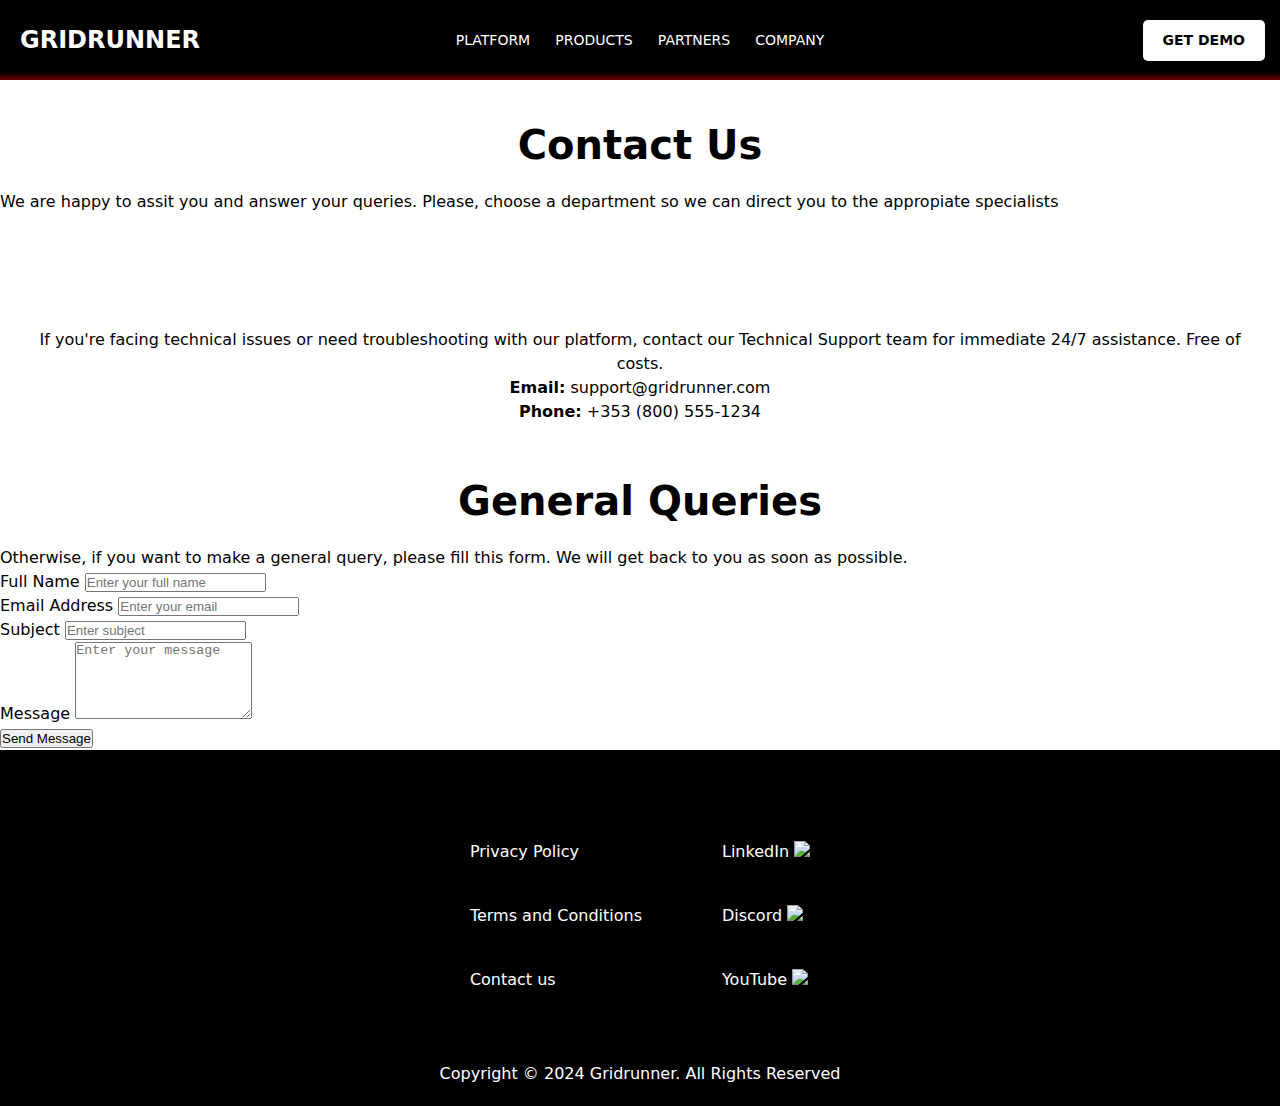
==== contact-us.html @ b80092d5 "Create contact-us.html" ====
<!DOCTYPE html>
<html lang="en">
<head>
    <meta charset="UTF-8">
    <meta name="viewport" content="width=device-width, initial-scale=1.0">
    <title>Contact Us - CyberSafe Solutions</title>
    <link rel="stylesheet" href="styles.css">
</head>
<body>
    <header id="initial-header" class="initial-header">
        <div class="container">
            <a href="index.html" class="logo">GRIDRUNNER</a>
            <nav>
                <a href="platform.html" class="nav-link">PLATFORM</a>
                <a href="products.html" class="nav-link">PRODUCTS</a>
                <a href="partners.html" class="nav-link">PARTNERS</a>
                <a href="company.html" class="nav-link">COMPANY</a>
            </nav>
        <a class="btn btn-secondary" href="demo.html">GET DEMO</a>
        </div>
    </header>
    <section class="contact-us">
        <div class="contact-title"> 
        <h1>Contact Us</h1>
        <p>We are happy to assit you and answer your queries. Please, choose a department so we can direct you to the appropiate specialists</p>
    </div>
        <!-- Tab Navigation -->
        <div class="tabs">
            <div class="tab" data-tab="support">Technical Support</div>
            <div class="tab" data-tab="incident">Incident Response</div>
            <div class="tab" data-tab="partnerships">Partnerships</div>
        </div>
       

        <!-- Tab Content -->
        <div id="support" class="tab-content active">
            <div class="contact-info">
                <p>If you're facing technical issues or need troubleshooting with our platform, contact our Technical Support team for immediate 24/7 assistance. Free of costs. </p>
                <p><strong>Email:</strong> <a href="mailto:support@gridrunner.com">support@gridrunner.com</a></p>
                <p><strong>Phone:</strong> <a href="tel:+3538005551234">+353 (800) 555-1234</a></p>
            </div>
        </div>

        <div id="incident" class="tab-content">
            <div class="contact-info">
                <p>For immediate assistance with security breaches or incidents, do not hesitate to contact our specialists in order to quickly contain and resolve cybersecurity threats. Initial assesment is free, and the actual response is discounted at a rate of 50% for first-time clients. </p>
                <p><strong>Email:</strong> <a href="mailto:incidents@gridrunner.com">incidents@gridrunner.com</a></p>
                <p><strong>Phone:</strong> <a href="tel:+3538005557654">+353 (800) 555-7654</a></p>
            </div>
        </div>

        <div id="partnerships" class="tab-content">
            <div class="contact-info">
                <p>Interested in partnering with us? Our Partnerships team will be happy to discuss opportunities and explore synergies.</p>
                <p><strong>Email:</strong> <a href="mailto:partnerships@gridrunner.com">partnerships@gridrunner.com</a></p>
                <p><strong>Phone:</strong> <a href="tel:+3538005559876">+353 (800) 555-9876</a></p>
            </div>
        </div>

        <!-- Contact Form Section -->
        <div class="contact-form">
            <h1>General Queries</h1>
            <p> Otherwise, if you want to make a general query, please fill this form. We will get back to you as soon as possible.</p>

            <div class="form-row">
                <div class="form-group">
                    <label for="name">Full Name</label>
                    <input type="text" id="name" name="name" placeholder="Enter your full name" required>
                </div>
                <div class="form-group">
                    <label for="email">Email Address</label>
                    <input type="email" id="email" name="email" placeholder="Enter your email" required>
                </div>
            </div>

            <div class="form-group">
                <label for="subject">Subject</label>
                <input type="text" id="subject" name="subject" placeholder="Enter subject" required>
            </div>
            <div class="form-group">
                <label for="message">Message</label>
                <textarea id="message" name="message" rows="5" placeholder="Enter your message" required></textarea>
            </div>
            <button type="submit">Send Message</button>
        </div>
    </section>

    <footer>
        <div class="footerContainer">
            <div class="footerItem">
                <a href="terms-and-privacy.html#privacy-policy">Privacy Policy</a>
                <a href="terms-and-privacy.html#terms-conditions">Terms and Conditions</a>
                <a href="contact-us.html">Contact us</a>
            </div>
            <div class="footerItem">
                <a href="#">LinkedIn <img src="images/linkedin.svg" width="10px"/></a> 
                <a href="#">Discord <img src="images/discord.svg" width="10px"/></a>
                <a href="#">YouTube <img src="images/youtube.svg" width="10px"/></a>
        </div></div>
        <div class="copyright">
            Copyright © 2024 Gridrunner. All Rights Reserved
        </div> 
    </footer>
    <script src="script.js"></script>
</body>
</html>
---- styles.css ----
/* Reset and base styles */


.btn {
    padding: 10px 20px;
    border: none;
    border-radius: 5px;
    cursor: pointer;
    font-size: 14px;
    font-weight: bold;
}

.btn-primary {
    background-color: #f00;
    color: #fff;
}

.btn-secondary {
    background-color: #fff;
    color: #000;
    position: absolute;
    right: 15px;
    text-decoration: none;
}

/*NOAHS SECTION */
:root { 
    /* Text colours*/
    --description: #E2E8F0;

    /*Background colors */
    --black-bg: #1A1A1A;
    --gray-bg: #262626;
    --white-bg: #F1F1F1;
    --blue-bg: #141539;
    --lightblue-bg: #2B2C4C;
    --dark-red-bg: #660000;

    /* Gradient */
    --blue-gradient-bg: linear-gradient(to right, #4772C9, #ffff);
    --red-gradient-bg: linear-gradient(to right, #000000, #833434);
    --gradient-txt: transparent;

    /* Product colors*/
    --core-section: #a0db8e;
    --scale-section: #F09E2B;
    --distributed-section: #7891FF;
    --ultimate-section: #FF6262;
    }

    /* General configs */
    html {
        scroll-behavior: smooth;
    }
    * {
        margin: 0;
        padding: 0;
        box-sizing: border-box;
    }

    body {
        font-family: system-ui, -apple-system, sans-serif;
        line-height: 1.5;
        margin: 0;
        padding: 0;
    }

    h1 {
        font-size: 2.5rem;
        text-align: center;
        margin: 0px;
        padding: 15px;
    }

    a {
        color: black; /* Default color */
        text-decoration: none; /* Optional: removes underline */
      }

    .container {
  justify-content: center;
  display: flex;
  flex-direction: column;
  margin: 0 auto;
    }

    /* Section related */
    section {
        padding-top: 100px;
    }
    #Products {
        background-color: black;
    }

    #Products h1, #Products h3 {
        color:white;
    }

    #Partners {
        background-color: var(--white-bg);
    }

    #Partners h1 {
        background: var(--red-gradient-bg);
        color: var(--gradient-txt);
        background-clip: text;
    }

   /* Header styles */
.initial-header, .main-header {
    position: fixed;
    top: 0;
    left: 0;
    right: 0;
    z-index: 1000;
    background-color: rgba(0, 0, 0, 0.8);
    backdrop-filter: blur(10px);
    transition: transform 0.3s ease-in-out;
    background: linear-gradient(to bottom, #000 90%, rgba(102,0,0,1));
}

.initial-header .container, .main-header .container {
    display: flex;
    /*align-items: center; */
    height: 80px;
    position: relative;
}

/* Ensure both headers use the same centering technique */
.initial-header nav, .main-header nav {
    position: absolute;
    left: 50%;
    transform: translateX(-50%);
}

.initial-header nav a, .main-header nav a {
    color: #fff;
    text-decoration: 1px solid underline transparent;
    padding: 10px;
    font-size: 14px;
}

nav a:hover {
    text-decoration: 1px solid underline red;
    transition: 300ms all;
}

.btn-secondary:hover {
    background-color: #8e0000;
    color: white;
    transition: 300ms all;
}

.initial-header .logo:hover {
    color:#CCCCCC;
    transition: 300ms all;
}

/* Logo alignment */
.logo {
    color: #fff;
    font-size: 24px;
    font-weight: bold;
    text-decoration: none;
    text-align: left;
    margin-left: 20px; /* Optional: spacing from the left edge */
}

    /* Product section: Tabs */
        .tabs {
            display: flex;
            gap: 1rem;
            margin-bottom: 2rem;
            justify-content: center;
        }

        .tab {
            padding: 0.75rem 1.5rem;
            background: none;
            border: none;
            color: white;
            cursor: pointer;
            font-size: 1rem;
            border-bottom: 2px solid transparent;
            transition: all 0.3s ease;
        }

        .tab.active {
        color: var(--tab-color);
        border-bottom-color: var(--tab-color);
        }

        .tab[data-tab="core"].active {
        --tab-color: var(--core-section);
        }

        .tab[data-tab="scale"].active {
        --tab-color: var(--scale-section);
        }

        .tab[data-tab="distributed"].active {
        --tab-color: var(--distributed-section);
        }

        .tab[data-tab="ultimate"].active {
        --tab-color: var(--ultimate-section);
        }

        /* Products section: Tab content */

        .tab-content {
            background: white;
            padding: 2rem;
            display: none;
            text-align: center;
        }

        .tab-content.active {
            display: inline-block;
        }

        .description {
            color: #4E5157;
            padding: 1rem;
        }

        #includesFeature {
            color: #8e0000;
        }

        #includesFeatures {
            color: #8e0000;
            background-clip: text;
        } 

        .features {
            display: inline-block;
            list-style: none;
        }

        .features li {
            padding: 20px;
            text-align: center;
            color: black;
        }

        .features li::before {
            content: "✓";
            margin-right: 10px;
            color:  #274E13;
        }

        @media (max-width: 650px) {
        .features {
        grid-template-columns: 1fr; 
            }

        .logo {
            font-size: 13px;
        }
        }

        /* Did you know? */
        .statWarning {
            background-color: #8e0000;
            display: flex;
            flex-direction: column;
            color: white;
            border-radius: 8px;
            box-shadow: 0 4px 6px rgba(0, 0, 0, 0.2);
            margin: 20px;
            padding: 20px;
        }

        .statWarning strong {
            color: white;
        }

        /* Pricing */
        .pricing-options {
            display: flex;
            flex-direction: row;
            flex-wrap: wrap;
            justify-content: center;
        }
        .pricing-option {
            display: inline-flex;
            flex-direction: column;
            text-align: center;
            max-width: 250px;
            margin: 10px;
            padding: 10px;
        }
        .pricing-option h3 {
            font-size: 18px;
            color: white;
            margin-bottom: 0;
        }

        .pricing-option h4 {
            color: #8e0000;
            font-size: 30px;
            margin: 0;
        }

        .pricing-option p {
            font-size: 12px;
            color: #4E5157;
            margin-bottom: 15px;
        }

        .disclaimer {
            font-size: 10px;
            color: #4E5157;
            text-align: center;
            margin-top: 20px;
        }

        .blue-btn {
            border-radius: 15px;
            background-color: transparent;
            display: block;
            width: 100%;
            padding: 8px;
            border: 1px solid gray;
            color: white;
            text-align: center;
            cursor: pointer;
            transition: all 300ms;
        }
        .blue-btn:hover {
            background: var(--blue-gradient-bg);
            color: black;
            border: 1px solid var(--card-bg);


        }

        /* Partner tabs */
        .company-buttons {
            display: flex;
            justify-content: center;
            gap: 1rem;
        }

        .company-button {
            padding: 0.5rem 2rem;
            border: none;
            font-size: 0.9rem;
            cursor: pointer;
            transition: background-color 0.3s, transform 0.3s, font-weight 0.3s;
        }

        .company-button.white {
            background-color: transparent;
            color: black;
            border: 1px solid #ddd;
        }

        .company-button.red {
            background-color: #000;
            border: 1px solid #000;
            color: white;
            transform: scale(1.05); /* Slightly enlarges the active button */
        }

        .company-button:hover {
            background-color: white;
            color: black;
        }

        /* Partner Tab content*/
        .partner-card {
            background-color: #000;
            color: white;
            padding: 2rem;
            margin-bottom: 2rem;
            display: none;
        }

        .partner-card.active {
            display: flex;
            flex-direction: column;
        }

        @media (max-width: 768px) {
            .partner-card.active {
                border-radius: 0px; 
                margin: 0px 0px;
                display: inline-flex;
                flex-direction: column;
            }
        }

        .partner-content {
            display: flex;
            flex-direction: column;
            padding: 20px;
        }

        .partners-container {
            display: flex;
            flex-direction: row;
            flex-wrap: wrap;
            justify-content: center;
        }

        .partners-item {
            margin: 15px;
            padding: 30px;
            border-radius: 10px;
            background-color: var(--dark-red-bg);
        }

        .partner-card h3 {
            margin: 0px;
        }

        .partner-card p {
            font-size: 0.9rem;
            margin-bottom: 1rem;
        }

        /* Statistics */
        .stats {
            display: flex;
            justify-content: space-around;
            margin-bottom: 3rem;
            display: flex;
        }

        .stat-item h3 {
            font-size: 1.5rem;
            margin-bottom: 0.5rem;
        }
        
        /* Apply to Network */
        .cta-section {
            text-align: center;
            margin-bottom: 3rem;
            padding: 30px;
            height: 85vh;  
            display: flex;
            justify-content: space-around;  /* Horizontally centers the content */
            align-items: center;  
        }

        .cta-section div {
            flex-direction: column;

        }

        .cta-section h2 {
            margin-bottom: 0.5rem;
        }

        .cta-section p {
            margin-bottom: 1.5rem;
            color: #666;
        }
        
        .apply-button {
            background-color: transparent;
            border: 1px solid gray;
            padding: 0.75rem 2rem;
            border-radius: 4px;
            cursor: pointer;
            font-size: 0.9rem;
            transition: all 300ms;
        }

        .apply-button a {
            text-decoration: none;
        }

        .apply-button:hover {
            background-color: #8e0000;
            color: white;
            border: 1px solid #8e0000;
        }

        /* Demo page */
        .demo-container {
            font-family: Arial, sans-serif;
            display: flex;
            height: 90vh;
            margin-top: 80px;
        }

        .left-panel {
            flex: 1;
            background-color: #660000;
            padding: 40px;
            color: white;
            display: flex;
            flex-direction: column;
            justify-content: center;
            align-items: flex-start;
        }

        .left-panel h1 {
            font-size: 36px;
            margin-bottom: 20px;
            color: white;
        }

        .left-panel p {
            font-size: 18px;
            line-height: 1.6;
            color: white;
        }

        .right-panel {
            flex: 1;
            background-color: #F3F6F4;
            padding: 40px;
            display: flex;
            flex-direction: column;
            justify-content: center;
            align-items: center;
            overflow-y: auto;
        }

        .right-panel h2 {
            font-size: 30px;
            margin-bottom: 20px;
            color: black;
        }

        .form-container {
            width: 100%;
            max-width: 500px;
            background-color: white;
            padding: 20px;
            border-radius: 8px;
            box-shadow: 0 4px 8px rgba(0, 0, 0, 0.1);
        }

        .form-container input, .form-container textarea {
            width: 100%;
            padding: 15px;
            margin-bottom: 15px;
            border: 1px solid #ccc;
            border-radius: 5px;
            font-size: 16px;
            color: #333;
        }

        .form-container button {
            width: 100%;
            padding: 15px;
            border: 1px solid #660000;
            color: #660000;
            background-color: transparent;
            border-radius: 5px;
            font-size: 18px;
            transition: background-color 0.3s ease;
        }

        .form-container button:hover {
            background-color: #660000;
            color: white;
            cursor: pointer;
        }

        @media (max-width: 768px) {
            .demo-container {
                display: flex;
                flex-direction: column;
            }

            .left-panel, .right-panel {
                flex: none;
                width: 100%;
            }

            .form-container {
                padding: 15px;
            }
        }

/* Footer */
footer {
background-color: #000;
padding: 20px;
}

.footerContainer {
    display: flex;
    margin-top: 50px;
    width: 100%;
    justify-content: center;
    color: white;
    
}

.footerContainer a {
    text-decoration: 1px solid underline transparent;
    margin: 10px;
    color: white;
    padding: 10px;
    border-radius: 10px;
    transition: 300ms text-decoration;
}

.footerContainer a:hover {
    text-decoration: 1px solid underline red;
    background-clip: text;
    transition: 200ms all;
}

.footerItem {
    display: inline-flex;
    flex-direction: column;
    margin: 0 20px;
}

.copyright {
    margin-top: 50px;
    color: white;
    text-align: center;
}

       /* Sidebar Styling */
       .sidebar {
        position: fixed;
        overflow: auto;
        top: 80px;
        left: 0;
        max-width: 200px;
        height: 100%;
        background-color: darkred;
        color: white;
        padding: 10px 0 80px 0;
        z-index: 10;
        font-size: 1.1em;
        text-align: center;
    }

    .sidebar h2 {
        font-size: 1em;
        margin-bottom: 20px;
        color: #ecf0f1;
    }

    .sidebar a {
        display: block;
        padding: 12px;
        color: #ecf0f1;
        text-decoration: none;
        transition: background-color 0.3s ease;
        border: 1px solid transparent;
        padding: 10px;
        transition: 300ms all;
    }

    .sidebar a:hover {
        background:white;
        color:darkred;
        transition: 300ms all;
    }

    /* Main Content Area */
    main {
        margin-left: 190px;
        padding: 10px 40px;
        background-color: white;
    }

    .main h2 {
        font-size: 2em;
        color: #2c3e50;
        margin-top: 20px;
    }

    .main p {
        font-size: 1.1em;
        margin-bottom: 20px;
        color: #555;
    }

    main ul {
        margin-bottom: 20px;list-style: none;
    }

    main li {
        margin-bottom: 10px;
    }

    main h3 {
        padding-top: 80px;
        font-size: 1.5em;
        color: #8e0000;
    }
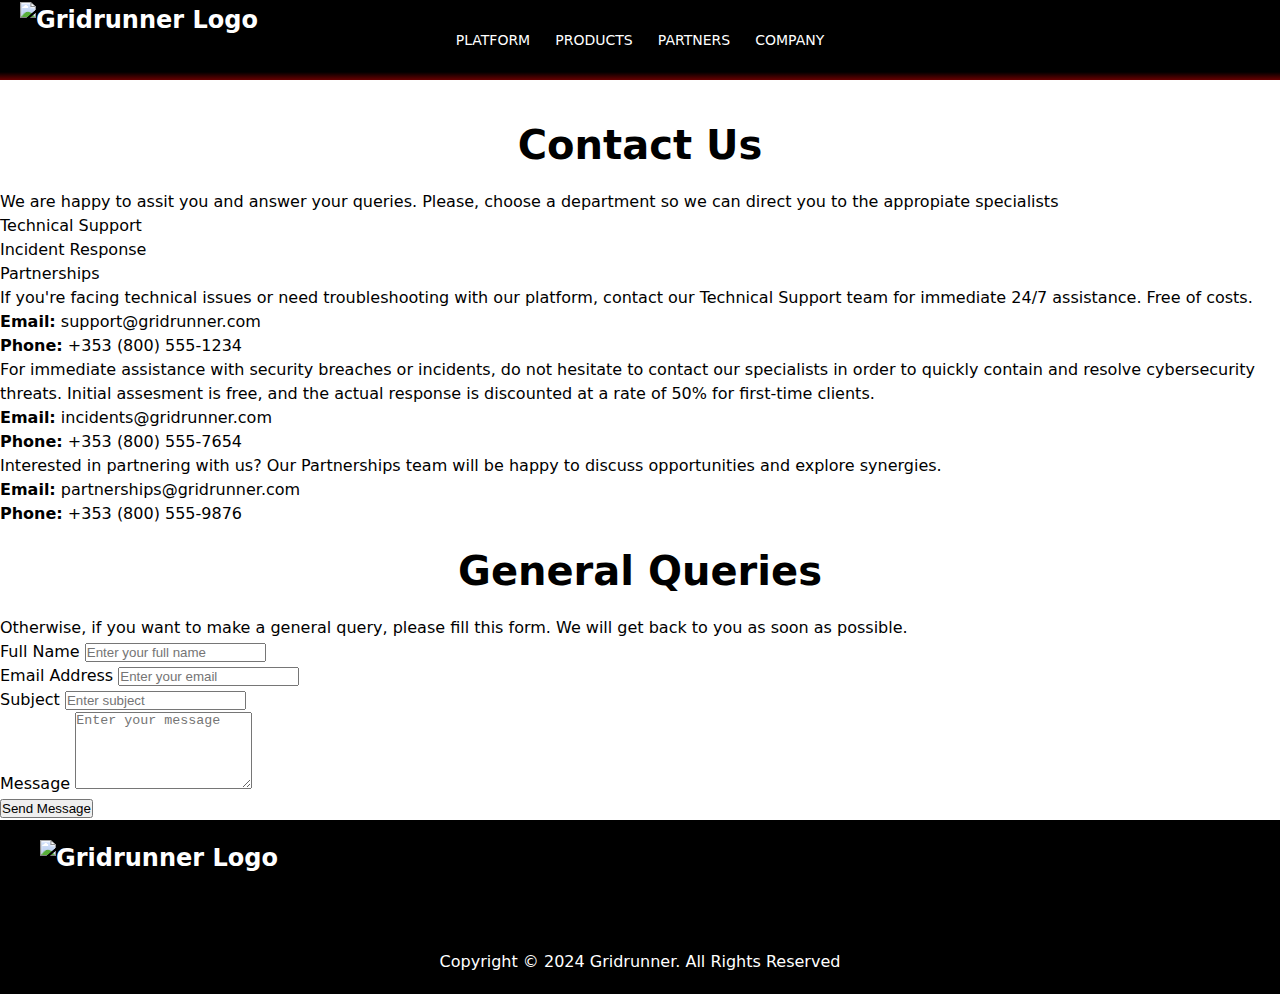
==== commit 42b06bd9: "Update contact-us.html" ====
--- a/contact-us.html
+++ b/contact-us.html
@@ -9,14 +9,16 @@
 <body>
     <header id="initial-header" class="initial-header">
         <div class="container">
-            <a href="index.html" class="logo">GRIDRUNNER</a>
+            <a href="index.html" class="logo">
+                <img src="logo.png" alt="Gridrunner Logo" class="logo-image">
+              </a>
             <nav>
                 <a href="platform.html" class="nav-link">PLATFORM</a>
                 <a href="products.html" class="nav-link">PRODUCTS</a>
                 <a href="partners.html" class="nav-link">PARTNERS</a>
                 <a href="company.html" class="nav-link">COMPANY</a>
             </nav>
-        <a class="btn btn-secondary" href="demo.html">GET DEMO</a>
+            <a class="btn btn-demo" href="demo.html">GET DEMO</a>
         </div>
     </header>
     <section class="contact-us">
@@ -25,15 +27,15 @@
         <p>We are happy to assit you and answer your queries. Please, choose a department so we can direct you to the appropiate specialists</p>
     </div>
         <!-- Tab Navigation -->
-        <div class="tabs">
-            <div class="tab" data-tab="support">Technical Support</div>
-            <div class="tab" data-tab="incident">Incident Response</div>
-            <div class="tab" data-tab="partnerships">Partnerships</div>
+        <div class="contactTabs">
+            <div class="contentTab active" data-tab="support">Technical Support</div>
+            <div class="contentTab" data-tab="incident">Incident Response</div>
+            <div class="contentTab" data-tab="partnerships">Partnerships</div>
         </div>
        
 
         <!-- Tab Content -->
-        <div id="support" class="tab-content active">
+        <div id="support" class="contentTabClass active">
             <div class="contact-info">
                 <p>If you're facing technical issues or need troubleshooting with our platform, contact our Technical Support team for immediate 24/7 assistance. Free of costs. </p>
                 <p><strong>Email:</strong> <a href="mailto:support@gridrunner.com">support@gridrunner.com</a></p>
@@ -41,7 +43,7 @@
             </div>
         </div>
 
-        <div id="incident" class="tab-content">
+        <div id="incident" class="contentTabClass">
             <div class="contact-info">
                 <p>For immediate assistance with security breaches or incidents, do not hesitate to contact our specialists in order to quickly contain and resolve cybersecurity threats. Initial assesment is free, and the actual response is discounted at a rate of 50% for first-time clients. </p>
                 <p><strong>Email:</strong> <a href="mailto:incidents@gridrunner.com">incidents@gridrunner.com</a></p>
@@ -49,7 +51,7 @@
             </div>
         </div>
 
-        <div id="partnerships" class="tab-content">
+        <div id="partnerships" class="contentTabClass">
             <div class="contact-info">
                 <p>Interested in partnering with us? Our Partnerships team will be happy to discuss opportunities and explore synergies.</p>
                 <p><strong>Email:</strong> <a href="mailto:partnerships@gridrunner.com">partnerships@gridrunner.com</a></p>
@@ -86,20 +88,24 @@
     </section>
 
     <footer>
-        <div class="footerContainer">
-            <div class="footerItem">
-                <a href="terms-and-privacy.html#privacy-policy">Privacy Policy</a>
-                <a href="terms-and-privacy.html#terms-conditions">Terms and Conditions</a>
-                <a href="contact-us.html">Contact us</a>
+        <div class="container">
+            <a href="index.html" class="logo">
+                <img src="logo.png" alt="Gridrunner Logo" class="logo-image">
+              </a>
+            <div class="footer-links">
+                <a href="privacy-and-terms.html">Privacy</a>
+                <a href="privacy-and-terms.html">Cookies</a>
+                <a href="privacy-and-terms.html">Contact us</a>
             </div>
-            <div class="footerItem">
-                <a href="#">LinkedIn <img src="images/linkedin.svg" width="10px"/></a> 
-                <a href="#">Discord <img src="images/discord.svg" width="10px"/></a>
-                <a href="#">YouTube <img src="images/youtube.svg" width="10px"/></a>
-        </div></div>
+            <div class="social-icons">
+                <a href="#"><i data-lucide="instagram"></i></a>
+                <a href="#"><i data-lucide="twitter"></i></a>
+                <a href="#"><i data-lucide="linkedin"></i></a>
+            </div>
+        </div>
         <div class="copyright">
             Copyright © 2024 Gridrunner. All Rights Reserved
-        </div> 
+        </div>
     </footer>
     <script src="script.js"></script>
 </body>
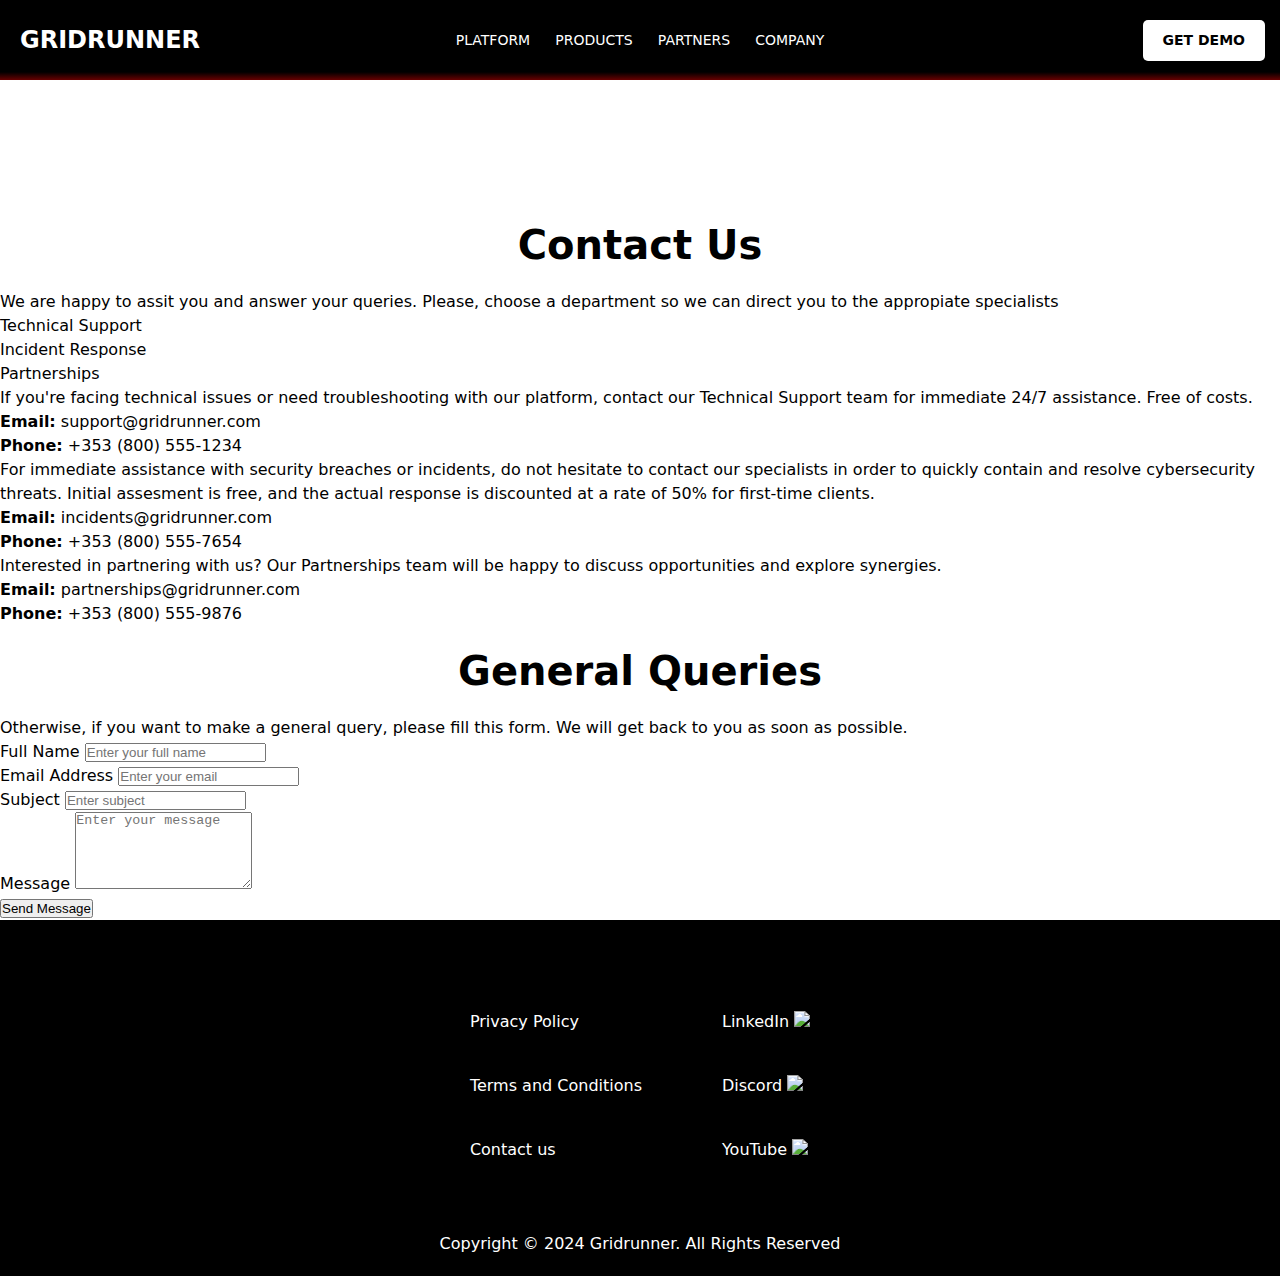
==== commit 8f7be7b7: "Update contact-us.html" ====
--- a/contact-us.html
+++ b/contact-us.html
@@ -7,18 +7,17 @@
     <link rel="stylesheet" href="styles.css">
 </head>
 <body>
+    <section> 
     <header id="initial-header" class="initial-header">
         <div class="container">
-            <a href="index.html" class="logo">
-                <img src="logo.png" alt="Gridrunner Logo" class="logo-image">
-              </a>
+            <a href="index.html" class="logo">GRIDRUNNER</a>
             <nav>
                 <a href="platform.html" class="nav-link">PLATFORM</a>
                 <a href="products.html" class="nav-link">PRODUCTS</a>
                 <a href="partners.html" class="nav-link">PARTNERS</a>
                 <a href="company.html" class="nav-link">COMPANY</a>
             </nav>
-            <a class="btn btn-demo" href="demo.html">GET DEMO</a>
+        <a class="btn btn-secondary" href="demo.html">GET DEMO</a>
         </div>
     </header>
     <section class="contact-us">
@@ -88,25 +87,22 @@
     </section>
 
     <footer>
-        <div class="container">
-            <a href="index.html" class="logo">
-                <img src="logo.png" alt="Gridrunner Logo" class="logo-image">
-              </a>
-            <div class="footer-links">
-                <a href="privacy-and-terms.html">Privacy</a>
-                <a href="privacy-and-terms.html">Cookies</a>
-                <a href="privacy-and-terms.html">Contact us</a>
+        <div class="footerContainer">
+            <div class="footerItem">
+                <a href="terms-and-privacy.html#privacy-policy">Privacy Policy</a>
+                <a href="terms-and-privacy.html#terms-conditions">Terms and Conditions</a>
+                <a href="contact-us.html">Contact us</a>
             </div>
-            <div class="social-icons">
-                <a href="#"><i data-lucide="instagram"></i></a>
-                <a href="#"><i data-lucide="twitter"></i></a>
-                <a href="#"><i data-lucide="linkedin"></i></a>
-            </div>
-        </div>
+            <div class="footerItem">
+                <a href="#">LinkedIn <img src="images/linkedin.svg" width="10px"/></a> 
+                <a href="#">Discord <img src="images/discord.svg" width="10px"/></a>
+                <a href="#">YouTube <img src="images/youtube.svg" width="10px"/></a>
+        </div></div>
         <div class="copyright">
             Copyright © 2024 Gridrunner. All Rights Reserved
-        </div>
+        </div> 
     </footer>
     <script src="script.js"></script>
+    </section>
 </body>
 </html>
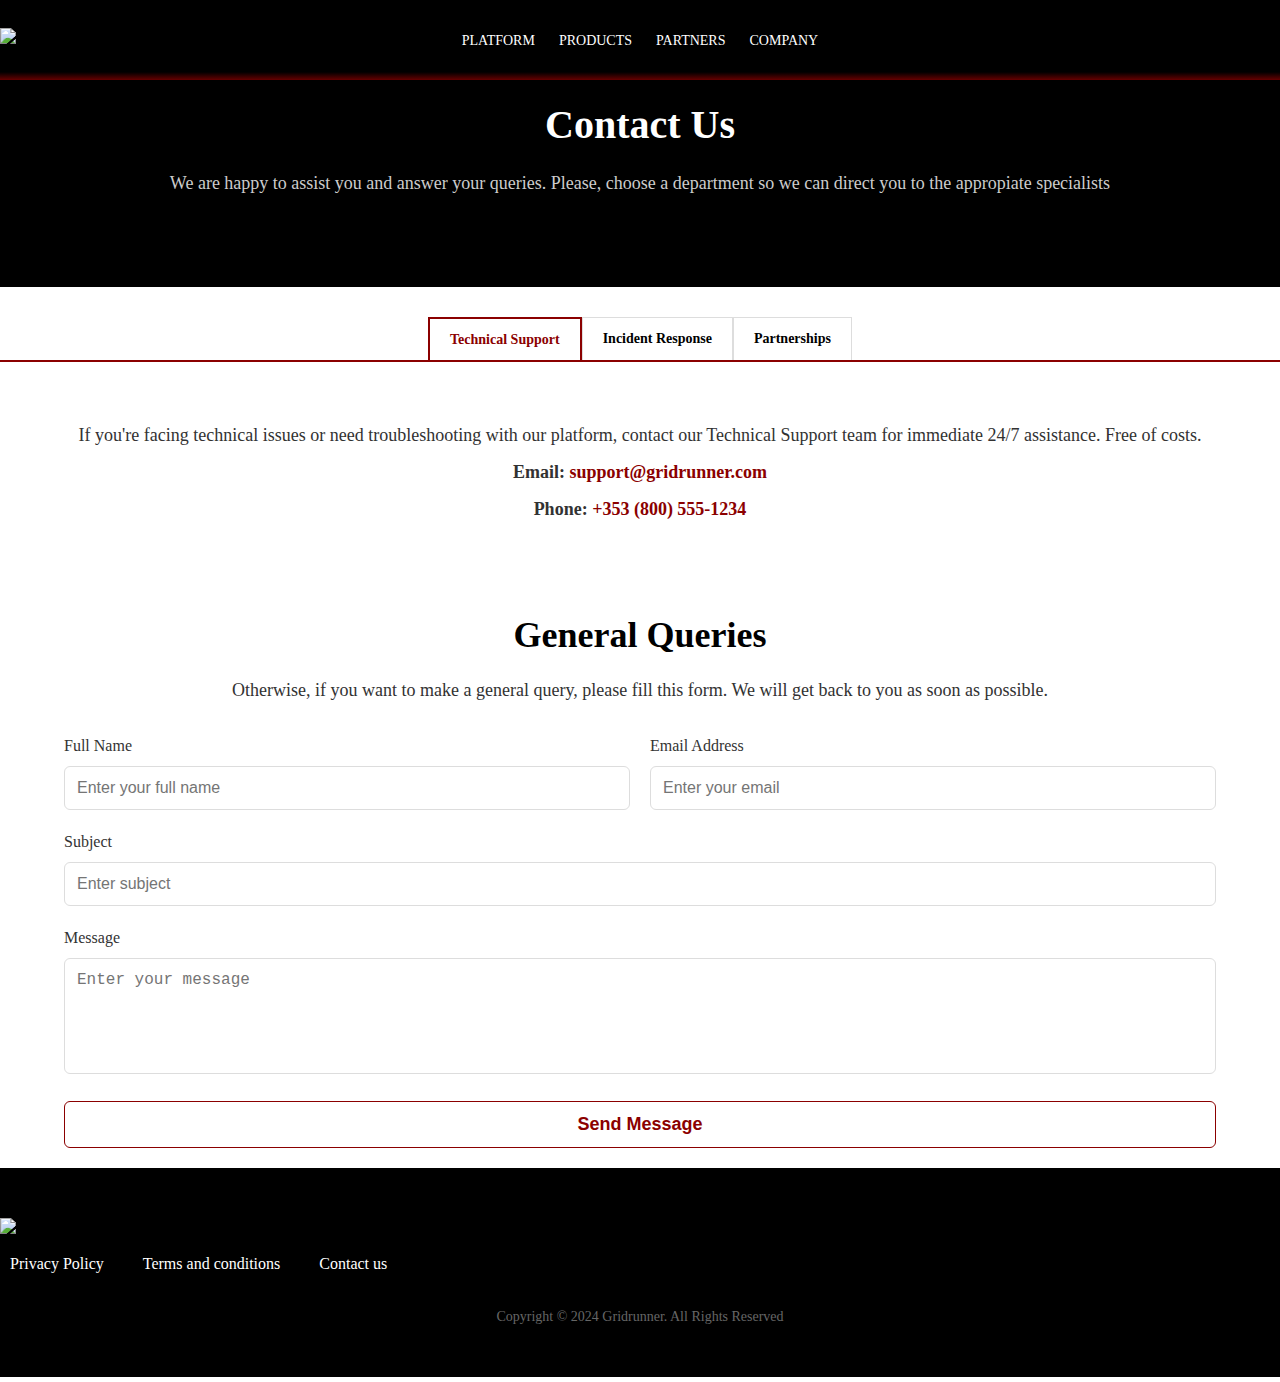
==== commit 7843b42b: "Update contact-us.html" ====
--- a/contact-us.html
+++ b/contact-us.html
@@ -3,27 +3,28 @@
 <head>
     <meta charset="UTF-8">
     <meta name="viewport" content="width=device-width, initial-scale=1.0">
-    <title>Contact Us - CyberSafe Solutions</title>
-    <link rel="stylesheet" href="styles.css">
+    <title>Contact Us</title>
+    <link rel="stylesheet" href="contact-us.css">
 </head>
 <body>
-    <section> 
     <header id="initial-header" class="initial-header">
-        <div class="container">
-            <a href="index.html" class="logo">GRIDRUNNER</a>
+        <div class="container_head">
+            <a href="index.html" class="logo">
+                <img src="logo.png" alt="Gridrunner Logo" class="logo-image">
+              </a>
             <nav>
                 <a href="platform.html" class="nav-link">PLATFORM</a>
                 <a href="products.html" class="nav-link">PRODUCTS</a>
                 <a href="partners.html" class="nav-link">PARTNERS</a>
                 <a href="company.html" class="nav-link">COMPANY</a>
             </nav>
-        <a class="btn btn-secondary" href="demo.html">GET DEMO</a>
+            <a class="btn btn-demo" href="demo.html">GET DEMO</a>
         </div>
     </header>
     <section class="contact-us">
         <div class="contact-title"> 
         <h1>Contact Us</h1>
-        <p>We are happy to assit you and answer your queries. Please, choose a department so we can direct you to the appropiate specialists</p>
+        <p>We are happy to assist you and answer your queries. Please, choose a department so we can direct you to the appropiate specialists</p>
     </div>
         <!-- Tab Navigation -->
         <div class="contactTabs">
@@ -87,22 +88,25 @@
     </section>
 
     <footer>
-        <div class="footerContainer">
-            <div class="footerItem">
-                <a href="terms-and-privacy.html#privacy-policy">Privacy Policy</a>
-                <a href="terms-and-privacy.html#terms-conditions">Terms and Conditions</a>
-                <a href="contact-us.html">Contact us</a>
+        <div class="container_head">
+            <a href="index.html" class="logo">
+                <img src="logo.png" alt="Gridrunner Logo" class="logo-image">
+              </a>
+            <div class="footer-links">
+                <a href="privacy-and-terms.html#privacy-policy" class="nav-link">Privacy Policy</a>
+                <a href="privacy-and-terms.html#terms-conditions" class="nav-link">Terms and conditions</a>
+                <a href="contact-us.html" class="nav-link">Contact us</a>
             </div>
-            <div class="footerItem">
-                <a href="#">LinkedIn <img src="images/linkedin.svg" width="10px"/></a> 
-                <a href="#">Discord <img src="images/discord.svg" width="10px"/></a>
-                <a href="#">YouTube <img src="images/youtube.svg" width="10px"/></a>
-        </div></div>
+            <div class="social-icons">
+                <a href="#"><i data-lucide="instagram"></i></a>
+                <a href="#"><i data-lucide="twitter"></i></a>
+                <a href="#"><i data-lucide="linkedin"></i></a>
+            </div>
+        </div>
         <div class="copyright">
             Copyright © 2024 Gridrunner. All Rights Reserved
-        </div> 
+        </div>
     </footer>
     <script src="script.js"></script>
-    </section>
 </body>
 </html>
--- a/contact-us.css
+++ b/contact-us.css
@@ -0,0 +1,353 @@
+:root { 
+    /* Text colours*/
+    --description: #E2E8F0;
+
+    /*Background colors */
+    --black-bg: #1A1A1A;
+    --gray-bg: #262626;
+    --white-bg: #F1F1F1;
+    --blue-bg: #141539;
+    --lightblue-bg: #2B2C4C;
+    --dark-red-bg: #660000;
+
+    /* Gradient */
+    --blue-gradient-bg: linear-gradient(to right, #4772C9, #ffff);
+    --red-gradient-bg: linear-gradient(to right, #000000, #833434);
+    --gradient-txt: transparent;
+
+    /* Product colors*/
+    --core-section: #a0db8e;
+    --scale-section: #F09E2B;
+    --distributed-section: #7891FF;
+    --ultimate-section: #FF6262;
+    }
+
+    /* General configs */
+    html {
+        scroll-behavior: smooth;
+    }
+    * {
+        margin: 0;
+        padding: 0;
+        box-sizing: border-box;
+    }
+
+    body {
+        font-family: 'Roboto';
+        line-height: 1.5;
+        margin: 0;
+        padding: 0;
+    }
+
+    h1 {
+        font-size: 2.5rem;
+        text-align: center;
+        margin: 0px;
+        padding: 15px;
+    }
+
+    a {
+        color: black; /* Default color */
+        text-decoration: none; /* Optional: removes underline */
+      }
+
+    .container {
+        justify-content: center;
+        display: flex;
+        flex-direction: column;
+        margin: 0 auto;
+          }
+
+    /* Section related */
+    section {
+        padding-top: 80px;
+    }
+
+    .logo-image {
+        height: 70px;
+        width: auto;
+        max-width: 100%;
+        object-fit: contain;
+    }
+    
+    .nav-link {
+        display: inline-block;
+        padding: 10px;
+        color: #fff;
+        text-decoration: none;
+        transition: color 0.3s ease;
+        position: relative;
+        z-index: 10;
+    }
+    
+    .initial-header {
+        position: fixed;
+        top: 0;
+        left: 0;
+        right: 0;
+        z-index: 1000;
+        background-color: rgba(0, 0, 0, 0.8);
+        backdrop-filter: blur(10px);
+        transition: transform 0.3s ease-in-out;
+        background: linear-gradient(to bottom, #000 90%, rgba(102,0,0,1));
+    }
+    
+    .initial-header .container_head {
+      display: flex;
+      justify-content: space-between;
+      align-items: center;
+      height: 80px;
+      position: relative;
+    }
+    
+    /* Ensure both headers use the same centering technique */
+    .initial-header nav {
+        position: absolute;
+        left: 50%;
+        transform: translateX(-50%);
+    }
+    
+    .initial-header nav a {
+      color: #fff;
+      text-decoration: 1px solid underline transparent;
+      padding: 10px;
+      font-size: 14px;
+      transition: color 0.3s ease;
+    }
+    
+    .initial-header nav a:hover {
+      color: #f00;
+    }
+
+.apply-button {
+    background-color: transparent;
+    border: 1px solid gray;
+    padding: 0.75rem 2rem;
+    border-radius: 4px;
+    cursor: pointer;
+    font-size: 0.9rem;
+    transition: all 300ms;
+}
+
+.apply-button a {
+    text-decoration: none;
+}
+
+.apply-button:hover {
+    background-color: #8e0000;
+    color: white;
+    border: 1px solid #8e0000;
+}
+
+/* MAIN PAGE */
+
+.contact-us {
+    padding: 20px 0;
+}
+ /* General Layout */
+ .contact-us p {
+    font-size: 18px;
+    color: #323232;
+    text-align: center;
+    margin-bottom: 30px;
+}
+
+/* Title secrion */
+.contact-title {
+    background-color: black;
+    text-align:center;
+    width: 100%;
+    padding: 60px 0;
+    margin-bottom: 30px;
+}
+
+.contact-title h1 {
+    color:white;
+}
+
+.contact-title p{
+    color: #CCCCCC;
+}
+
+/* tabs */
+.contactTabs {
+    display: flex;
+    justify-content: center;
+    margin-bottom: 40px;
+    border-bottom: 2px solid darkred;
+}
+
+.contentTab {
+    padding: 10px 20px;
+    font-size: 14px;
+    font-weight: 600;
+    cursor: pointer;
+    border: 1px solid #ddd;
+    border-bottom: none;
+    transition: background-color 0.3s;
+    color: black;
+    background-color: transparent;
+    text-align: center;
+}
+
+.contentTab.active {
+    color: darkred;
+    background-color: #fff;
+    border: 2px solid darkred; /* Applies to all four sides */
+    border-bottom: none; /* Removes the left border */
+}
+
+/* Tab Content */
+.contentTabClass {
+    display: none;
+    padding: 20px;
+    margin-bottom: 40px;
+}
+
+.contentTabClass.active {
+    display: block;
+}
+
+.contact-info {
+    font-size: 16px;
+    color: #666;
+}
+
+.contact-info h2 {
+    font-size: 24px;
+    font-weight: 600;
+    color: #333;
+    margin-bottom: 15px;
+}
+
+.contact-info p {
+    margin-bottom: 10px;
+}
+
+.contact-info a {
+    color: darkred;
+    text-decoration: none;
+    font-weight: 600;
+}
+
+.contact-info a:hover {
+    text-decoration: underline;
+}
+
+/* Form Fields */
+.form-group {
+    width: 100%;
+    margin-bottom: 20px;
+}
+
+.form-group label {
+    font-size: 16px;
+    font-weight: 500;
+    color: #333;
+    margin-bottom: 8px;
+    display: block;
+}
+
+/* New Form Row for Name and Email */
+.form-row {
+    display: flex;
+    justify-content: space-between;
+    gap: 20px;
+}
+
+.form-group input,
+.form-group textarea {
+    width: 100%;
+    padding: 12px;
+    border: 1px solid #ddd;
+    border-radius: 6px;
+    font-size: 16px;
+    background-color: #fff;
+    transition: all 0.3s ease;
+    resize: none;
+}
+
+.form-group input:focus,
+.form-group textarea:focus {
+    border-color: darkred;
+    box-shadow: 0 0 5px darkred;
+    outline: none;
+}
+
+/* Button Styling */
+.contact-form button {
+    background-color: transparent;
+    color: darkred;
+    border: 1px solid darkred;
+    padding: 12px 24px;
+    font-size: 18px;
+    font-weight: 600;
+    cursor: pointer;
+    border-radius: 6px;
+    transition: all 0.3s ease;
+    width: 100%;
+}
+
+.contact-form button:hover {
+    background-color: darkred;
+    color: white;
+}
+
+.contact-form h1 {
+    font-size: 36px;
+    font-weight: 600;
+    color: black;
+    text-align: center;
+}
+
+.contact-form {
+    margin: 0rem 4rem;
+}
+
+ /* Footer */
+footer {
+    background-color: #000;
+    color: #fff;
+    padding: 50px 0;
+}
+
+.footer-grid {
+    display: grid;
+    grid-template-columns: repeat(auto-fit, minmax(200px, 1fr));
+    gap: 30px;
+    margin-bottom: 30px;
+}
+
+.footer-bottom {
+    display: flex;
+    justify-content: space-between;
+    align-items: center;
+    padding-top: 20px;
+    border-top: 1px solid #333;
+}
+
+.footer-links a {
+    color: #fff;
+    text-decoration: none;
+    margin-right: 15px;
+}
+
+.social-icons {
+    display: flex; /* Arrange items in a row */
+    justify-content: flex-end; /* Align items to the far right */
+    align-items: center; /* Align items vertically (optional) */
+}
+
+.social-icons a {
+    color: #fff;
+    font-size: 20px;
+    margin-left: 15px; /* Spacing between icons */
+    text-decoration: none; /* Remove underline */
+}
+
+.copyright {
+    text-align: center;
+    margin-top: 20px;
+    font-size: 14px;
+    color: #666;
+}
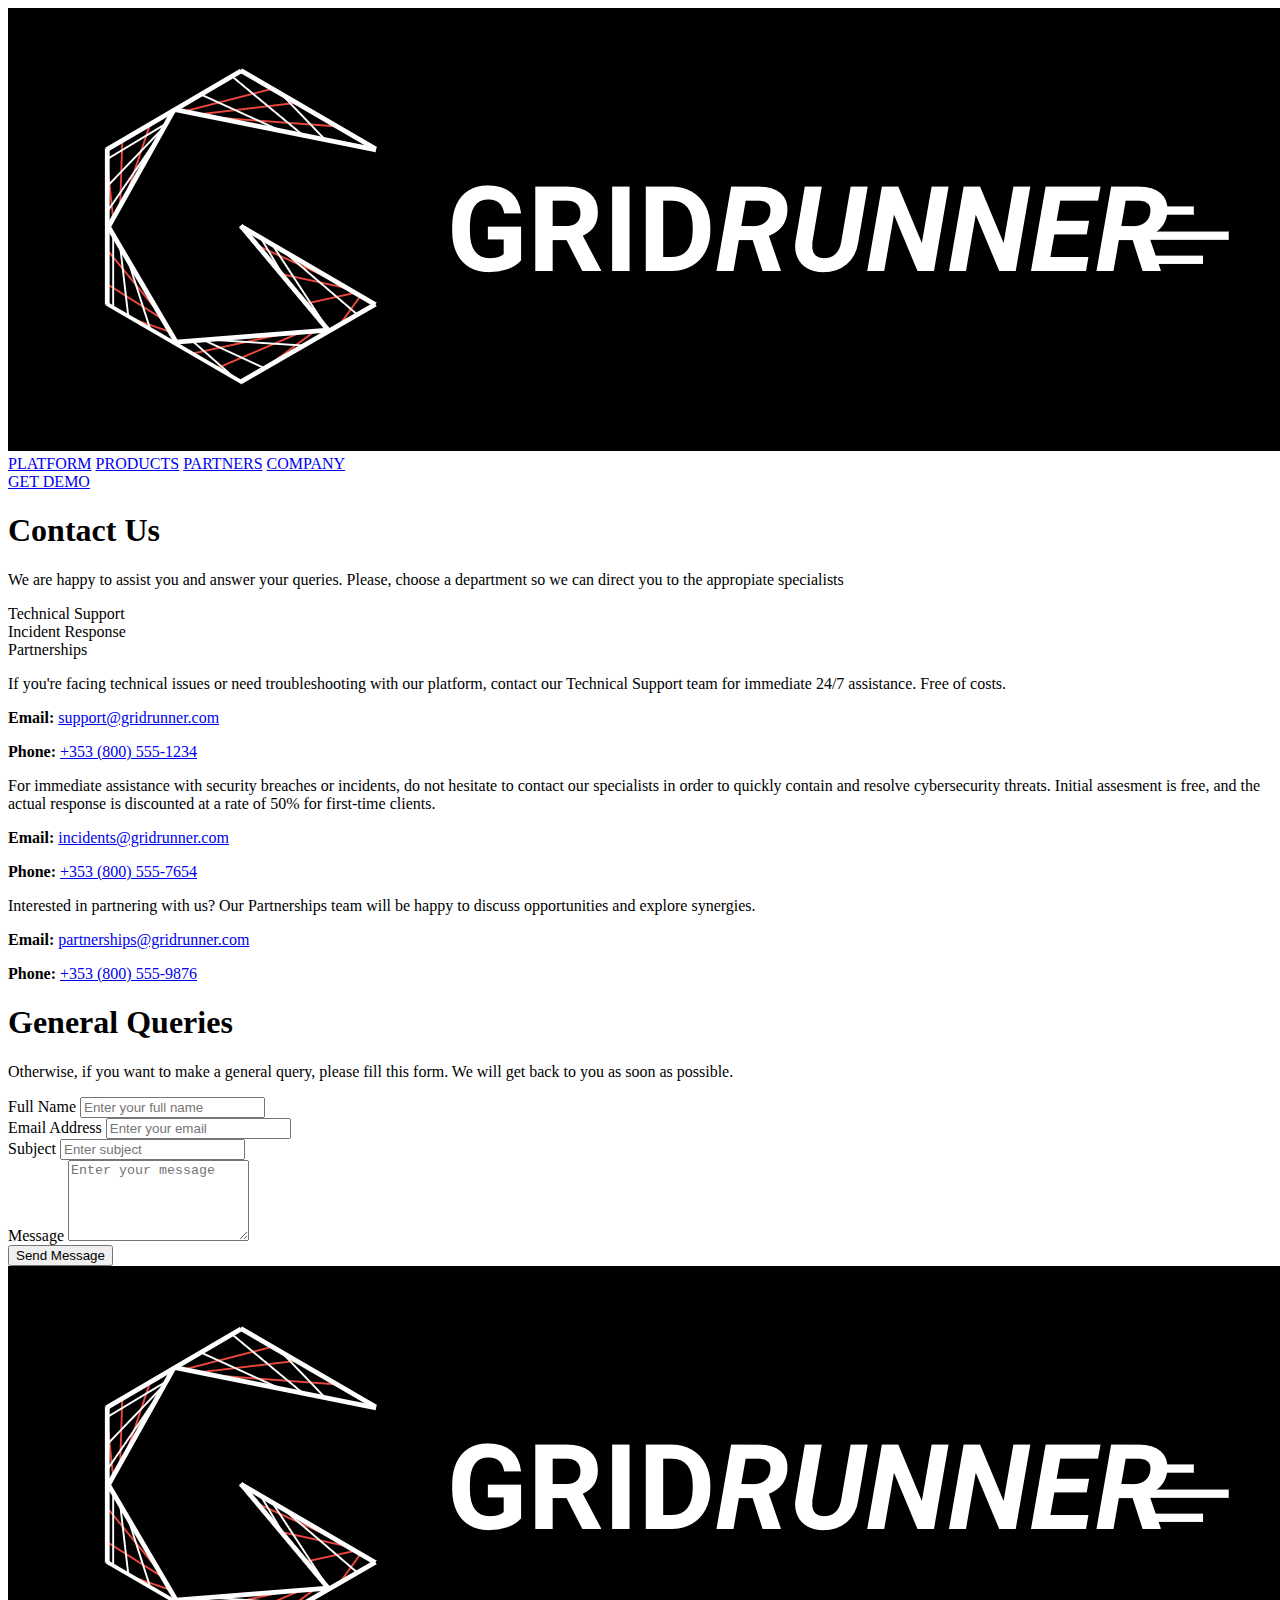
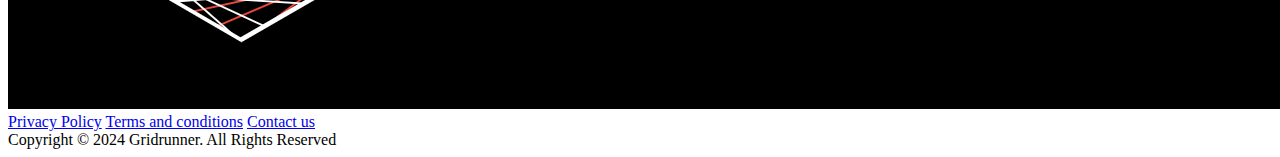
==== commit 44687e1b: "Final Update" ====
--- a/contact-us.html
+++ b/contact-us.html
@@ -4,13 +4,13 @@
     <meta charset="UTF-8">
     <meta name="viewport" content="width=device-width, initial-scale=1.0">
     <title>Contact Us</title>
-    <link rel="stylesheet" href="contact-us.css">
+    <link rel="stylesheet" href="css/contact-us.css">
 </head>
 <body>
     <header id="initial-header" class="initial-header">
         <div class="container_head">
             <a href="index.html" class="logo">
-                <img src="logo.png" alt="Gridrunner Logo" class="logo-image">
+                <img src="images/logo.png" alt="Gridrunner Logo" class="logo-image">
               </a>
             <nav>
                 <a href="platform.html" class="nav-link">PLATFORM</a>
@@ -90,7 +90,7 @@
     <footer>
         <div class="container_head">
             <a href="index.html" class="logo">
-                <img src="logo.png" alt="Gridrunner Logo" class="logo-image">
+                <img src="images/logo.png" alt="Gridrunner Logo" class="logo-image">
               </a>
             <div class="footer-links">
                 <a href="privacy-and-terms.html#privacy-policy" class="nav-link">Privacy Policy</a>
@@ -107,6 +107,6 @@
             Copyright © 2024 Gridrunner. All Rights Reserved
         </div>
     </footer>
-    <script src="script.js"></script>
+    <script src="JavaScript/script.js"></script>
 </body>
 </html>
